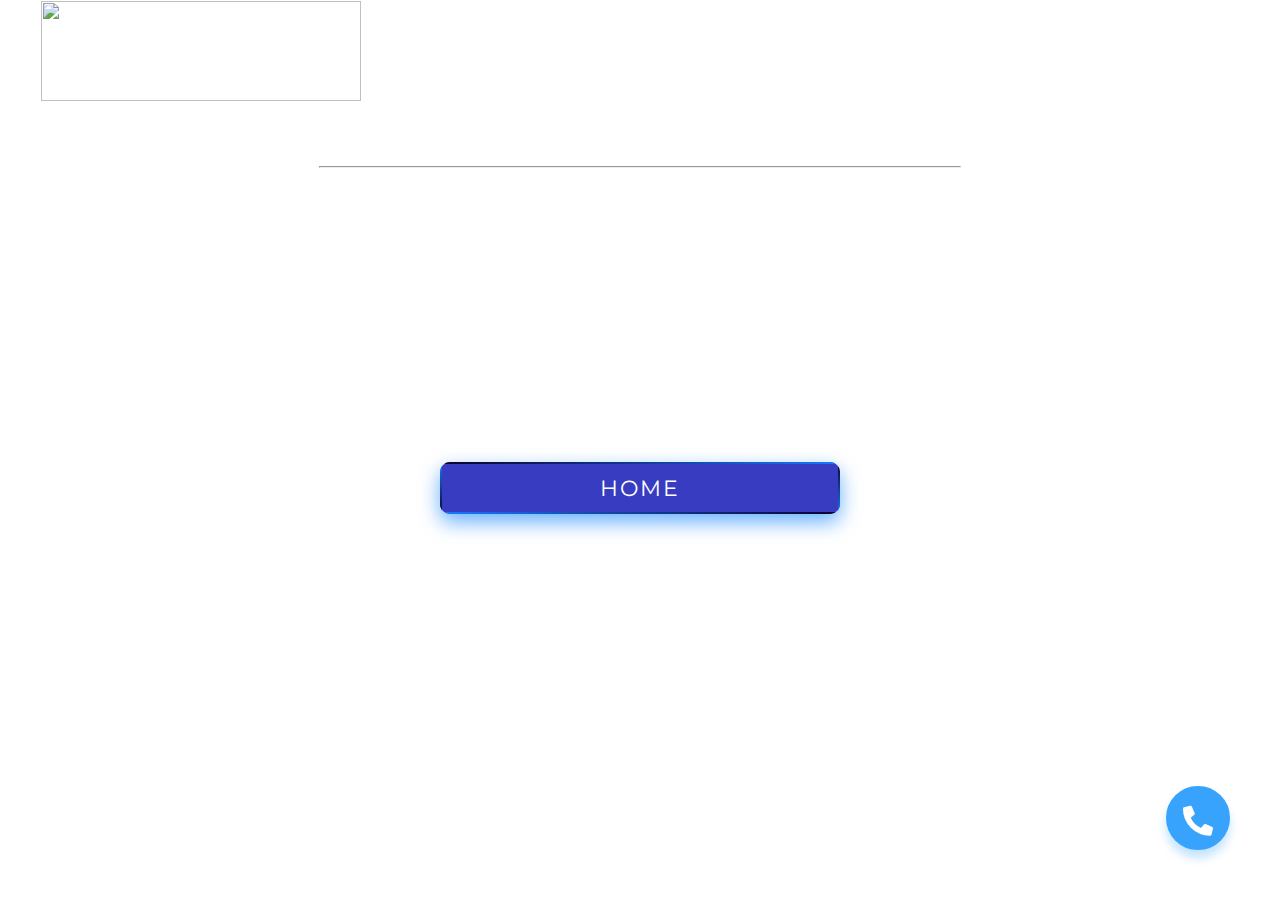
==== painting.html @ 8faf3a7d "Add files via upload" ====
<!DOCTYPE html>
<html lang="en" >
<head>
  <meta charset="UTF-8">
  <title>Painting</title>
  <link rel="stylesheet" href="./style.css">
  <link rel='stylesheet' href='https://cdnjs.cloudflare.com/ajax/libs/font-awesome/5.12.1/css/all.min.css'>
 <link rel="icon" href="images/icon.png">
</head>
<body>
<a href="index.html">
  <button class="logo"><img src="images/logo.png" /></button>
  </a>
  
 <div class="wordbox"> 
<h class="dogshit"> 
Painting
</h>
<hr>
<br>
<br>
<ul class="water">
    <li>Storefronts</li>
    <li>Deck Staining</li>
    <li>Porches & Entryways</li>
    <li>Patio Furniture</li>
</ul>
</div>
  
<div class="button_box">
<!-- liquid btn  -->
<a href="index.html">
<button class="btn btn--snakeBorder">
  <span></span>
  <span></span>
  <span></span>
  <span></span>
  Home
</button>
</a>

</div>

  <a href="tel: 518 244 0091" rel="nofollow" class="btn-call">
	  	<div class="btn-call__ico">
	  		<i class="fas fa-phone-alt"></i>
	  	</div>
	  </a>
	  
<footer class="footer">
<h>Bradley Zumpe</h>
<p>bradleyzumpe@gmail.com ~ (518) 244 0091</p>
</footer>

  <script  src="./script.js"></script>

</body>
</html>
---- style.css ----
@import url("https://fonts.googleapis.com/css2?family=Montserrat:wght@400;500;600&display=swap");
* {
  margin: 0;
  font-family: "Montserrat", sans-serif;
}

body {
  align-items: center;
  background-image: url('images/bkg.jpg');
  background-size: cover;
  background-repeat: no-repeat;
  background-attachment: fixed;
  background-size: 100% 100%;
}

body > * {
  flex-basis: 200px;
}

.logo {
	border: none;
	background-color: transparent;
	}

.logo img {
	object-fit: contain;
	height: 100px;
	width: 320px;
	padding-left: 35px;
	cursor: pointer;
	}

.button_box {
	display: flex;
    flex-direction: column;
    justify-content: center; /* Center items vertically */
    align-items: center;
	 border: none;
  padding-top: 5%;
  margin: 0 auto;
  text-align: center;
  }
  
.wordbox {
	text-align: center;
	}
  
.dogshit {
	font-size: 50px;
	font-weight: 400;
	color: white;
	}
	
hr {
    width:50%;
    margin:0 auto;
}

.water {
	text-align: left;
	padding-left: 30%;
	font-size: 35px;
	font-weight: 200;
	color: white;
	}

.btn {
  position: relative;
  display: inline-block;
  padding: 12px 36px;
  margin: 20px;
  color: #fff;
  font-size: 1.4rem;
  letter-spacing: 2px;
  border-radius: 10px;
  outline: none;
  border: none;
  cursor: pointer;
  text-transform: uppercase;
  width: 400px;
  box-shadow: 0 8px 20px rgba(0, 123, 255, 0.6);
}

.btn--ripple {
  background: linear-gradient(90deg, #0162c8, #55e7fc);
  overflow: hidden;
}
.btn--ripple span {
  position: absolute;
  background: #fff;
  transform: translate(-50%, -50%);
  pointer-events: none;
  border-radius: 50%;
  animation: rippleAnimation 1s linear infinite;
}
@keyframes rippleAnimation {
  0% {
    width: 0px;
    height: 0px;
    opacity: 0.5;
  }
  100% {
    width: 500px;
    height: 500px;
    opacity: 0;
  }
}

.btn--liquidBtn {
  overflow: hidden;
}
.btn--liquidBtn span {
  position: relative;
  z-index: 1;
}
.btn--liquidBtn:hover div {
  top: -120px;
}
.btn--liquidBtn div {
  position: absolute;
  top: -80px;
  left: 0;
  width: 400px;
  height: 200px;
  background: #4973ff;
  box-shadow: inset 0 0 50px rgba(0, 0, 0, 0.5);
  transition: 0.5s;
}
.btn--liquidBtn div::before, .btn--liquidBtn div::after {
  content: "";
  position: absolute;
  top: 0;
  left: 50%;
  width: 110%;
  height: 200%;
  transform: translate(-50%, -75%);
}
.btn--liquidBtn div::before {
  border-radius: 45%;
  background: #141414;
  animation: liquidAnimation 10s linear infinite;
}
.btn--liquidBtn div::after {
  border-radius: 40%;
  background: rgba(20, 20, 20, 0.5);
  animation: liquidAnimation 10s linear infinite;
}
@keyframes liquidAnimation {
  0% {
    transform: translate(-50%, -75%) rotate(0deg);
  }
  100% {
    transform: translate(-50%, -75%) rotate(360deg);
  }
}
.btn--snakeBorder {
  background: #383cc1;
  overflow: hidden;
}
.btn--snakeBorder::before {
  content: "";
  position: absolute;
  top: 2px;
  left: 2px;
  bottom: 2px;
}
.btn--snakeBorder span {
  position: absolute;
}
.btn--snakeBorder span:nth-child(1) {
  top: 0;
  left: 0;
  width: 100%;
  height: 2px;
  background: linear-gradient(to right, #0c002b, #1779ff);
  animation: borderAnimation1 2s linear infinite;
}
@keyframes borderAnimation1 {
  0% {
    transform: translateX(-100%);
  }
  100% {
    transform: translateX(100%);
  }
}
.btn--snakeBorder span:nth-child(2) {
  top: 0;
  right: 0;
  width: 2px;
  height: 100%;
  background: linear-gradient(to bottom, #0c002b, #1779ff);
  animation: borderAnimation2 2s linear infinite;
  animation-delay: 1s;
}
@keyframes borderAnimation2 {
  0% {
    transform: translateY(-100%);
  }
  100% {
    transform: translateY(100%);
  }
}
.btn--snakeBorder span:nth-child(3) {
  bottom: 0;
  left: 0;
  width: 100%;
  height: 2px;
  background: linear-gradient(to left, #0c002b, #1779ff);
  animation: borderAnimation3 2s linear infinite;
}
@keyframes borderAnimation3 {
  0% {
    transform: translateX(100%);
  }
  100% {
    transform: translateX(-100%);
  }
}
.btn--snakeBorder span:nth-child(4) {
  top: 0;
  left: 0;
  width: 2px;
  height: 100%;
  background: linear-gradient(to top, #0c002b, #1779ff);
  animation: borderAnimation4 2s linear infinite;
  animation-delay: 1s;
}
@keyframes borderAnimation4 {
  0% {
    transform: translateY(100%);
  }
  100% {
    transform: translateY(-100%);
  }
}
.btn--neon {
  color: #03e9f4;
  overflow: hidden;
  transition: 0.5s;
  filter: hue-rotate(290deg);
}

@keyframes borderAnimation1 {
  0% {
    transform: translateX(-100%);
  }
  100% {
    transform: translateX(100%);
  }
}
.btn--neon span:nth-child(2) {
  top: 0;
  right: 0;
  width: 3px;
  height: 100%;
  animation: borderAnimation2 1s linear infinite;
  animation-delay: 0.25s;
}
@keyframes borderAnimation2 {
  0% {
    transform: translateY(-100%);
  }
  100% {
    transform: translateY(100%);
  }
}
.btn--neon span:nth-child(3) {
  bottom: 0;
  left: 0;
  width: 100%;
  height: 3px;
  animation: borderAnimation3 1s linear infinite;
}
@keyframes borderAnimation3 {
  0% {
    transform: translateX(100%);
  }
  100% {
    transform: translateX(-100%);
  }
}
.btn--neon span:nth-child(4) {
  top: 0;
  left: 0;
  width: 3px;
  height: 100%;
  animation: borderAnimation4 2s linear infinite;
  animation-delay: 0.25s;
}
@keyframes borderAnimation4 {
  0% {
    transform: translateY(100%);
  }
  100% {
    transform: translateY(-100%);
  }
}
.btn--hoverEffect {
  background: #0d0d0d;
  z-index: 1;
}
.btn--hoverEffect::before, .btn--hoverEffect::after {
  content: "";
  position: absolute;
  top: 0;
  left: 0;
  width: 100%;
  height: 100%;
  z-index: -1;
  transition: transform 0.5s;
  border-radius: 4px;
}
.btn--hoverEffect::before {
  background: #03a9f4;
  transform: scale(0);
  transform-origin: bottom right;
}
.btn--hoverEffect::after {
  background: transparent;
  border: 2px solid #fff;
  box-sizing: border-box;
  transform-origin: top left;
  transform: scale(1);
}
.btn--hoverEffect:hover::before {
  transition: transform 0.5s;
  transform-origin: top left;
  transform: scale(1);
}
.btn--hoverEffect:hover::after {
  transition: transform 0.5s;
  transform-origin: top left;
  transform: scale(0);
}
.btn--hoverEffect2 {
  display: inline-block;
  z-index: 1;
  color: #ff3c83;
}
.btn--hoverEffect2:hover {
  color: #fff;
}
.btn--hoverEffect2::before {
  content: "";
  position: absolute;
  top: 0;
  left: 50%;
  right: 50%;
  bottom: 0;
  opacity: 0;
  transition: 0.5s all ease;
  box-sizing: border-box;
}
.btn--hoverEffect2:hover::before {
  border-radius: 4px;
  transition: 0.5s all ease;
  left: 0;
  right: 0;
  background: linear-gradient(90deg, #fd297a, #9424f0);
  opacity: 1;
  z-index: -1;
}
.btn--hoverEffect3 {
  display: inline-block;
  background: #fff;
  color: #333;
  overflow: hidden;
  z-index: 1;
}
.btn--hoverEffect3::before {
  content: "";
  position: absolute;
  top: 0;
  left: 0;
  height: 101%;
  width: 101%;
  clip-path: polygon(0 0, 100% 0, 10% 25%, 0 100%);
  background: #444;
  border-radius: 5px;
  transition: 0.3s cubic-bezier(0.38, 1.15, 0.7, 1.12);
  box-sizing: border-box;
  z-index: -1;
}
.btn--hoverEffect3:hover::before {
  clip-path: polygon(0 0, 100% 0, 100% 100%, 0 100%);
}
.btn--hoverEffect3:hover {
  color: #fff;
}

.btn-call {
    background: #38a3fd;
    border: 2px solid #38a3fd;
    border-radius: 50%;
    box-shadow: 0 8px 10px rgba(56, 163, 253, 0.3);
    cursor: pointer;
    height: 60px;
    width: 60px;
    text-align: center;
    position: fixed;
    right: 50px;
    bottom: 50px;
    z-index: 999;
    transition: .3s;
    -webkit-animation: hoverWave linear 1s infinite;
    animation: hoverWave linear 1s infinite;
    display: flex;
    justify-content: center;
    align-items: center;
		text-decoration: none;
}

.btn-call__ico {
    display: flex;
    justify-content: center;
    align-items: center;
    animation: 1200ms ease 0s normal none 1 running shake;
    animation-iteration-count: infinite;
    -webkit-animation: 1200ms ease 0s normal none 1 running shake;
    -webkit-animation-iteration-count: infinite;
    color: white;
    font-size: 30px;
    padding-top: 5px;
    transition: .3s all;
}

.btn-call:hover {
    background-color: #fff;
}

.btn-call:hover .btn-call__ico {
    color: #38a3fd;
}

@-webkit-keyframes hoverWave {
    0% {
        box-shadow: 0 8px 10px rgba(56, 163, 253, 0.3), 0 0 0 0 rgba(56, 163, 253, 0.2), 0 0 0 0 rgba(56, 163, 253, 0.2)
    }

    40% {
        box-shadow: 0 8px 10px rgba(56, 163, 253, 0.3), 0 0 0 15px rgba(56, 163, 253, 0.2), 0 0 0 0 rgba(56, 163, 253, 0.2)
    }

    80% {
        box-shadow: 0 8px 10px rgba(56, 163, 253, 0.3), 0 0 0 30px rgba(56, 163, 253, 0), 0 0 0 26.7px rgba(56, 163, 253, 0.067)
    }

    100% {
        box-shadow: 0 8px 10px rgba(56, 163, 253, 0.3), 0 0 0 30px rgba(56, 163, 253, 0), 0 0 0 40px rgba(56, 163, 253, 0.0)
    }
}

@keyframes hoverWave {
    0% {
        box-shadow: 0 8px 10px rgba(56, 163, 253, 0.3), 0 0 0 0 rgba(56, 163, 253, 0.2), 0 0 0 0 rgba(56, 163, 253, 0.2)
    }

    40% {
        box-shadow: 0 8px 10px rgba(56, 163, 253, 0.3), 0 0 0 15px rgba(56, 163, 253, 0.2), 0 0 0 0 rgba(56, 163, 253, 0.2)
    }

    80% {
        box-shadow: 0 8px 10px rgba(56, 163, 253, 0.3), 0 0 0 30px rgba(56, 163, 253, 0), 0 0 0 26.7px rgba(56, 163, 253, 0.067)
    }

    100% {
        box-shadow: 0 8px 10px rgba(56, 163, 253, 0.3), 0 0 0 30px rgba(56, 163, 253, 0), 0 0 0 40px rgba(56, 163, 253, 0.0)
    }
}

/* animations icon */

@keyframes shake {
    0% {
        transform: rotateZ(0deg);
        -ms-transform: rotateZ(0deg);
        -webkit-transform: rotateZ(0deg);
    }

    10% {
        transform: rotateZ(-30deg);
        -ms-transform: rotateZ(-30deg);
        -webkit-transform: rotateZ(-30deg);
    }

    20% {
        transform: rotateZ(15deg);
        -ms-transform: rotateZ(15deg);
        -webkit-transform: rotateZ(15deg);
    }

    30% {
        transform: rotateZ(-10deg);
        -ms-transform: rotateZ(-10deg);
        -webkit-transform: rotateZ(-10deg);
    }

    40% {
        transform: rotateZ(7.5deg);
        -ms-transform: rotateZ(7.5deg);
        -webkit-transform: rotateZ(7.5deg);
    }

    50% {
        transform: rotateZ(-6deg);
        -ms-transform: rotateZ(-6deg);
        -webkit-transform: rotateZ(-6deg);
    }

    60% {
        transform: rotateZ(5deg);
        -ms-transform: rotateZ(5deg);
        -webkit-transform: rotateZ(5deg);
    }

    70% {
        transform: rotateZ(-4.28571deg);
        -ms-transform: rotateZ(-4.28571deg);
        -webkit-transform: rotateZ(-4.28571deg);
    }

    80% {
        transform: rotateZ(3.75deg);
        -ms-transform: rotateZ(3.75deg);
        -webkit-transform: rotateZ(3.75deg);
    }

    90% {
        transform: rotateZ(-3.33333deg);
        -ms-transform: rotateZ(-3.33333deg);
        -webkit-transform: rotateZ(-3.33333deg);
    }

    100% {
        transform: rotateZ(0deg);
        -ms-transform: rotateZ(0deg);
        -webkit-transform: rotateZ(0deg);
    }
}

@-webkit-keyframes shake {
    0% {
        transform: rotateZ(0deg);
        -ms-transform: rotateZ(0deg);
        -webkit-transform: rotateZ(0deg);
    }

    10% {
        transform: rotateZ(-30deg);
        -ms-transform: rotateZ(-30deg);
        -webkit-transform: rotateZ(-30deg);
    }

    20% {
        transform: rotateZ(15deg);
        -ms-transform: rotateZ(15deg);
        -webkit-transform: rotateZ(15deg);
    }

    30% {
        transform: rotateZ(-10deg);
        -ms-transform: rotateZ(-10deg);
        -webkit-transform: rotateZ(-10deg);
    }

    40% {
        transform: rotateZ(7.5deg);
        -ms-transform: rotateZ(7.5deg);
        -webkit-transform: rotateZ(7.5deg);
    }

    50% {
        transform: rotateZ(-6deg);
        -ms-transform: rotateZ(-6deg);
        -webkit-transform: rotateZ(-6deg);
    }

    60% {
        transform: rotateZ(5deg);
        -ms-transform: rotateZ(5deg);
        -webkit-transform: rotateZ(5deg);
    }

    70% {
        transform: rotateZ(-4.28571deg);
        -ms-transform: rotateZ(-4.28571deg);
        -webkit-transform: rotateZ(-4.28571deg);
    }

    80% {
        transform: rotateZ(3.75deg);
        -ms-transform: rotateZ(3.75deg);
        -webkit-transform: rotateZ(3.75deg);
    }

    90% {
        transform: rotateZ(-3.33333deg);
        -ms-transform: rotateZ(-3.33333deg);
        -webkit-transform: rotateZ(-3.33333deg);
    }

    100% {
        transform: rotateZ(0deg);
        -ms-transform: rotateZ(0deg);
        -webkit-transform: rotateZ(0deg);
    }
}

.footer {
	margin-top: 150px;
      text-align: center;
      padding: 1rem;
      color: white;
      font-size: 15px;
    }
    
.footer h {
	font-weight: 600;
	}
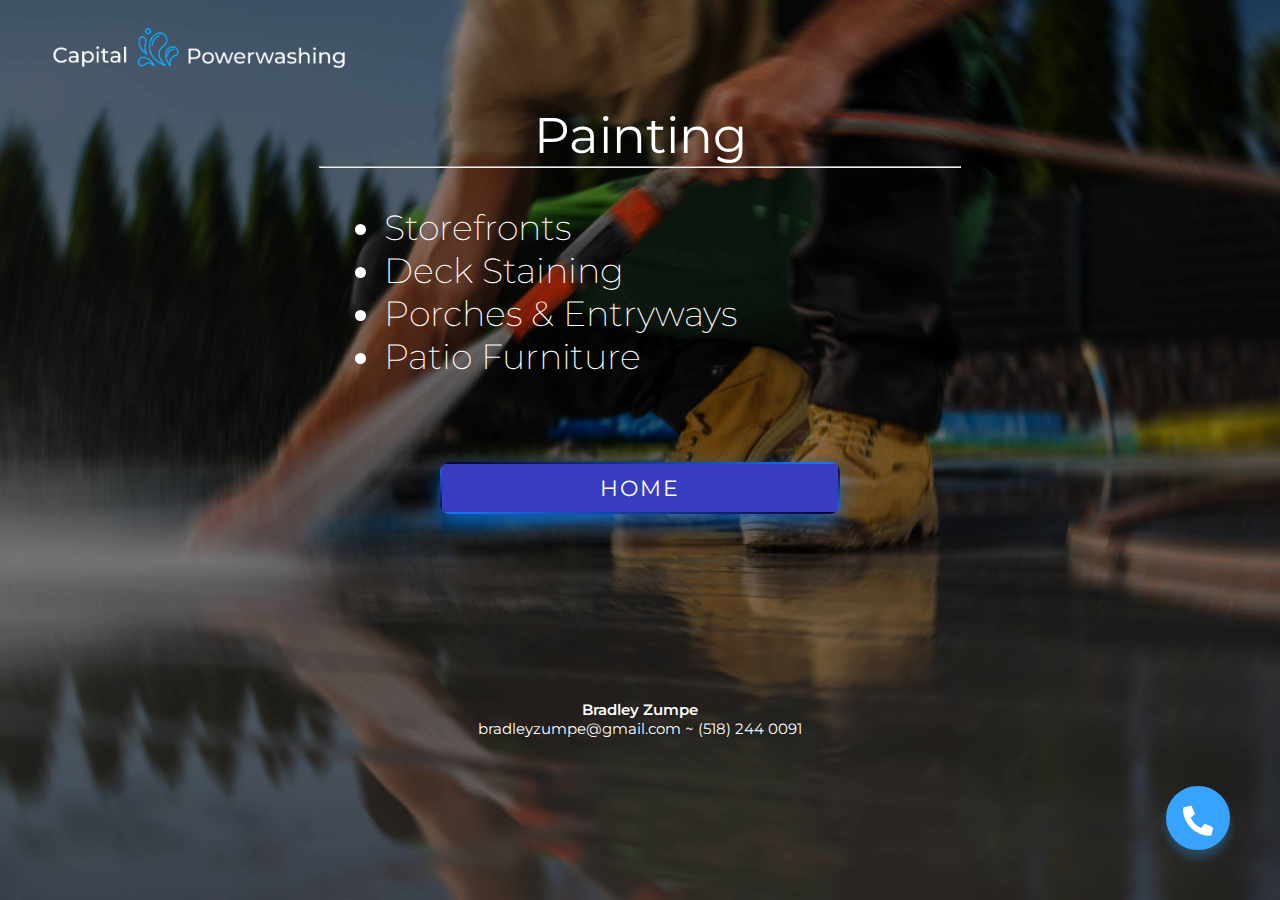
==== commit 0606bf0c: "Update painting.html" ====
--- a/painting.html
+++ b/painting.html
@@ -5,7 +5,7 @@
   <title>Painting</title>
   <link rel="stylesheet" href="./style.css">
   <link rel='stylesheet' href='https://cdnjs.cloudflare.com/ajax/libs/font-awesome/5.12.1/css/all.min.css'>
- <link rel="icon" href="images/icon.png">
+ <link rel="icon" href="images/icon.png?">
 </head>
 <body>
 <a href="index.html">
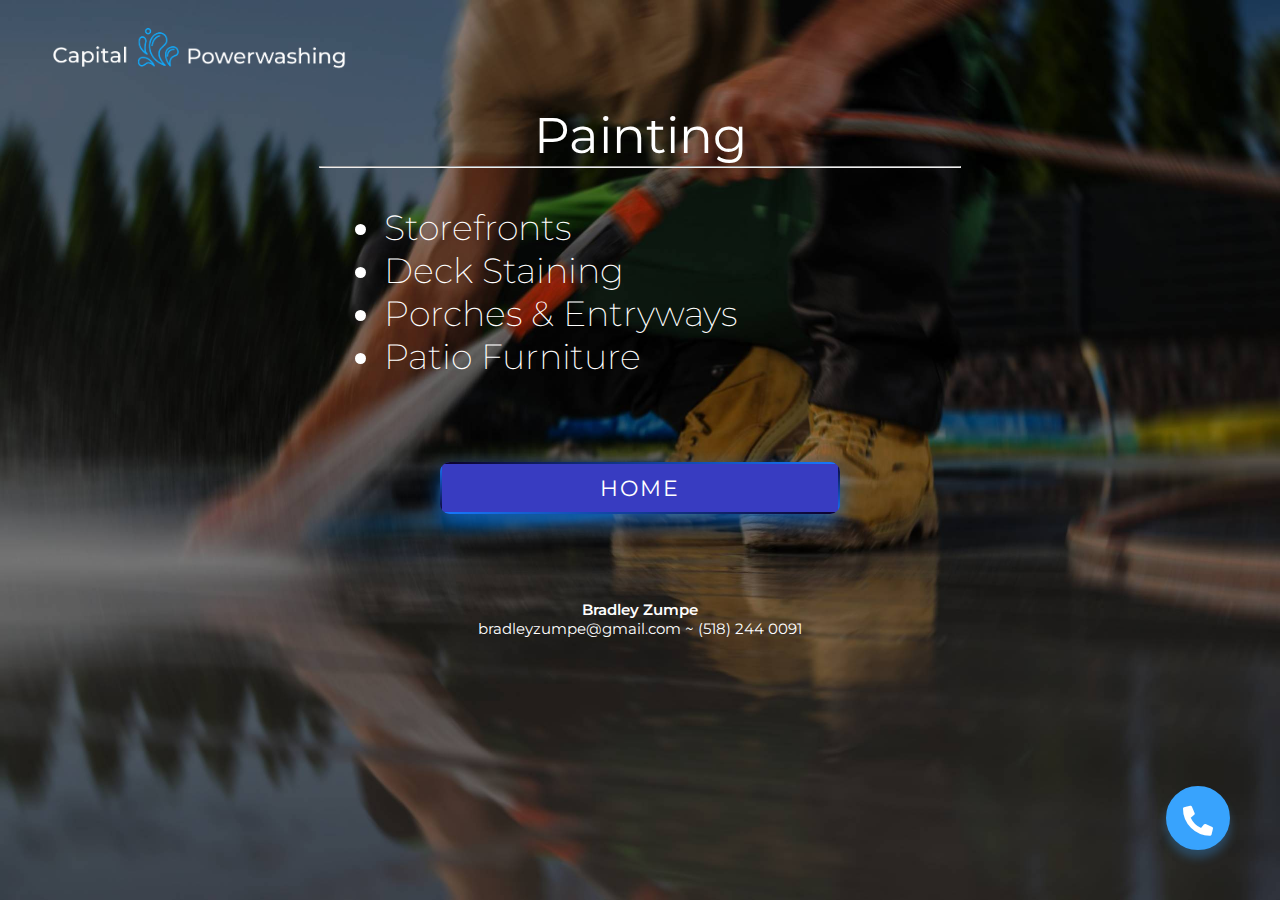
==== commit bf6e9f67: "Update painting.html" ====
--- a/painting.html
+++ b/painting.html
@@ -2,6 +2,7 @@
 <html lang="en" >
 <head>
   <meta charset="UTF-8">
+	<meta name="viewport" content="width=device-width, initial-scale=1.0">
   <title>Painting</title>
   <link rel="stylesheet" href="./style.css">
   <link rel='stylesheet' href='https://cdnjs.cloudflare.com/ajax/libs/font-awesome/5.12.1/css/all.min.css'>
--- a/style.css
+++ b/style.css
@@ -607,7 +607,7 @@
 }
 
 .footer {
-	margin-top: 150px;
+	margin-top: 50px;
       text-align: center;
       padding: 1rem;
       color: white;
@@ -617,4 +617,16 @@
 .footer h {
 	font-weight: 600;
 	}
-	+
+@media only screen and (max-width: 600px) {
+  .button_box {
+	display: flex;
+    flex-direction: column;
+    justify-content: center; /* Center items vertically */
+    align-items: center;
+	 border: none;
+  padding-top: 25%;
+  margin: 0 auto;
+  text-align: center;
+  }
+}
